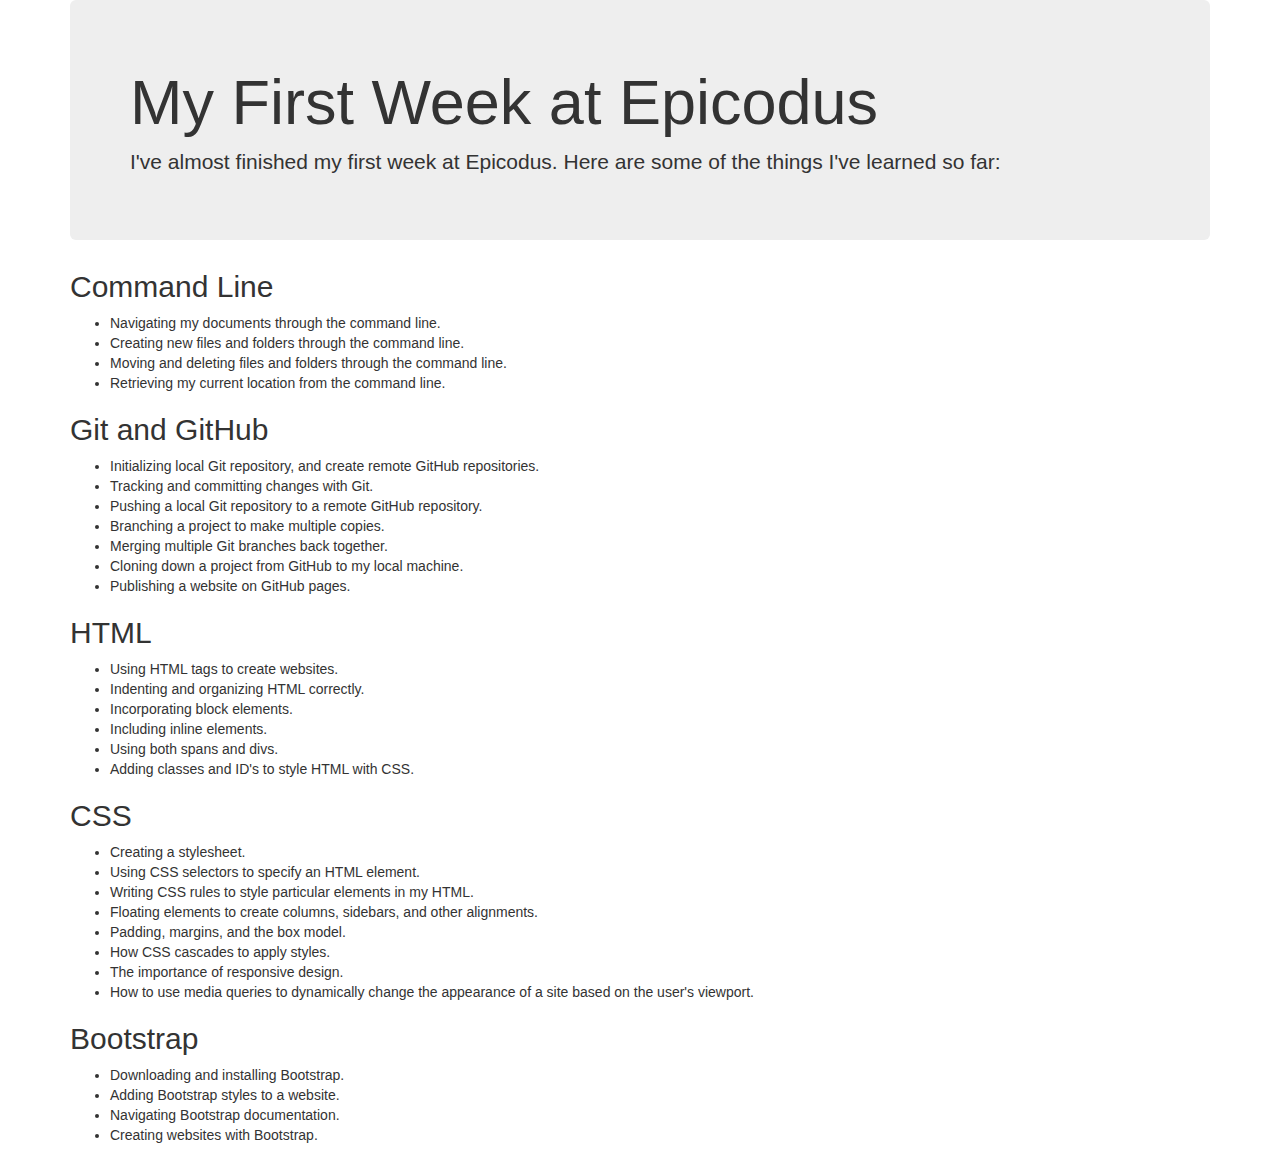
==== index.html @ 7ffda4b0 "added bootstrap css file, container and jumbotron classes" ====
<!DOCTYPE html>
<html>
  <head>
    <title>My First Week at Epicodus</title>
    <link href="css/bootstrap.css" rel="stylesheet" type="text/css"> 
    <link href="css/styles.css" rel="stylesheet" type="text/css" media="all">
  </head>
  <body>
    <div class="container">
      <div class="jumbotron">
        <h1>My First Week at Epicodus</h1>
        <p>I've almost finished my first week at Epicodus. Here are some of the things I've learned so far:
        </p> 
        </div>
    <h2>Command Line</h2>
    <ul>
      <li>Navigating my documents through the command line.</li>
      <li>Creating new files and folders through the command line.</li>
      <li>Moving and deleting files and folders through the command line.</li>
      <li>Retrieving my current location from the command line.</li>
    </ul>
    <h2>Git and GitHub</h2>
    <ul>
      <li>Initializing local Git repository, and create remote GitHub repositories.</li>
      <li>Tracking and committing changes with Git.</li>
      <li>Pushing a local Git repository to a remote GitHub repository.</li>
      <li>Branching a project to make multiple copies.</li>
      <li>Merging multiple Git branches back together.</li>
      <li>Cloning down a project from GitHub to my local machine.</li>
      <li>Publishing a website on GitHub pages.</li>
    </ul>
    <h2>HTML</h2>
    <ul>
      <li>Using HTML tags to create websites.</li>
      <li>Indenting and organizing HTML correctly.</li>
      <li>Incorporating block elements.</li>
      <li>Including inline elements.</li>
      <li>Using both spans and divs.</li>
      <li>Adding classes and ID's to style HTML with CSS.</li>
    </ul>
    <h2>CSS</h2>
    <ul>
      <li>Creating a stylesheet.</li>
      <li>Using CSS selectors to specify an HTML element.</li>
      <li>Writing CSS rules to style particular elements in my HTML.</li>
      <li>Floating elements to create columns, sidebars, and other alignments.</li>
      <li>Padding, margins, and the box model.</li>
      <li>How CSS cascades to apply styles.</li>
      <li>The importance of responsive design.</li>
      <li>How to use media queries to dynamically change the appearance of a site based on the user's viewport.</li>
    </ul>
    <h2>Bootstrap</h2>
    <ul>
      <li>Downloading and installing Bootstrap.</li>
      <li>Adding Bootstrap styles to a website.</li>
      <li>Navigating Bootstrap documentation.</li>
      <li>Creating websites with Bootstrap.</li>
    </ul> 
    </div>
  </body>
</html>
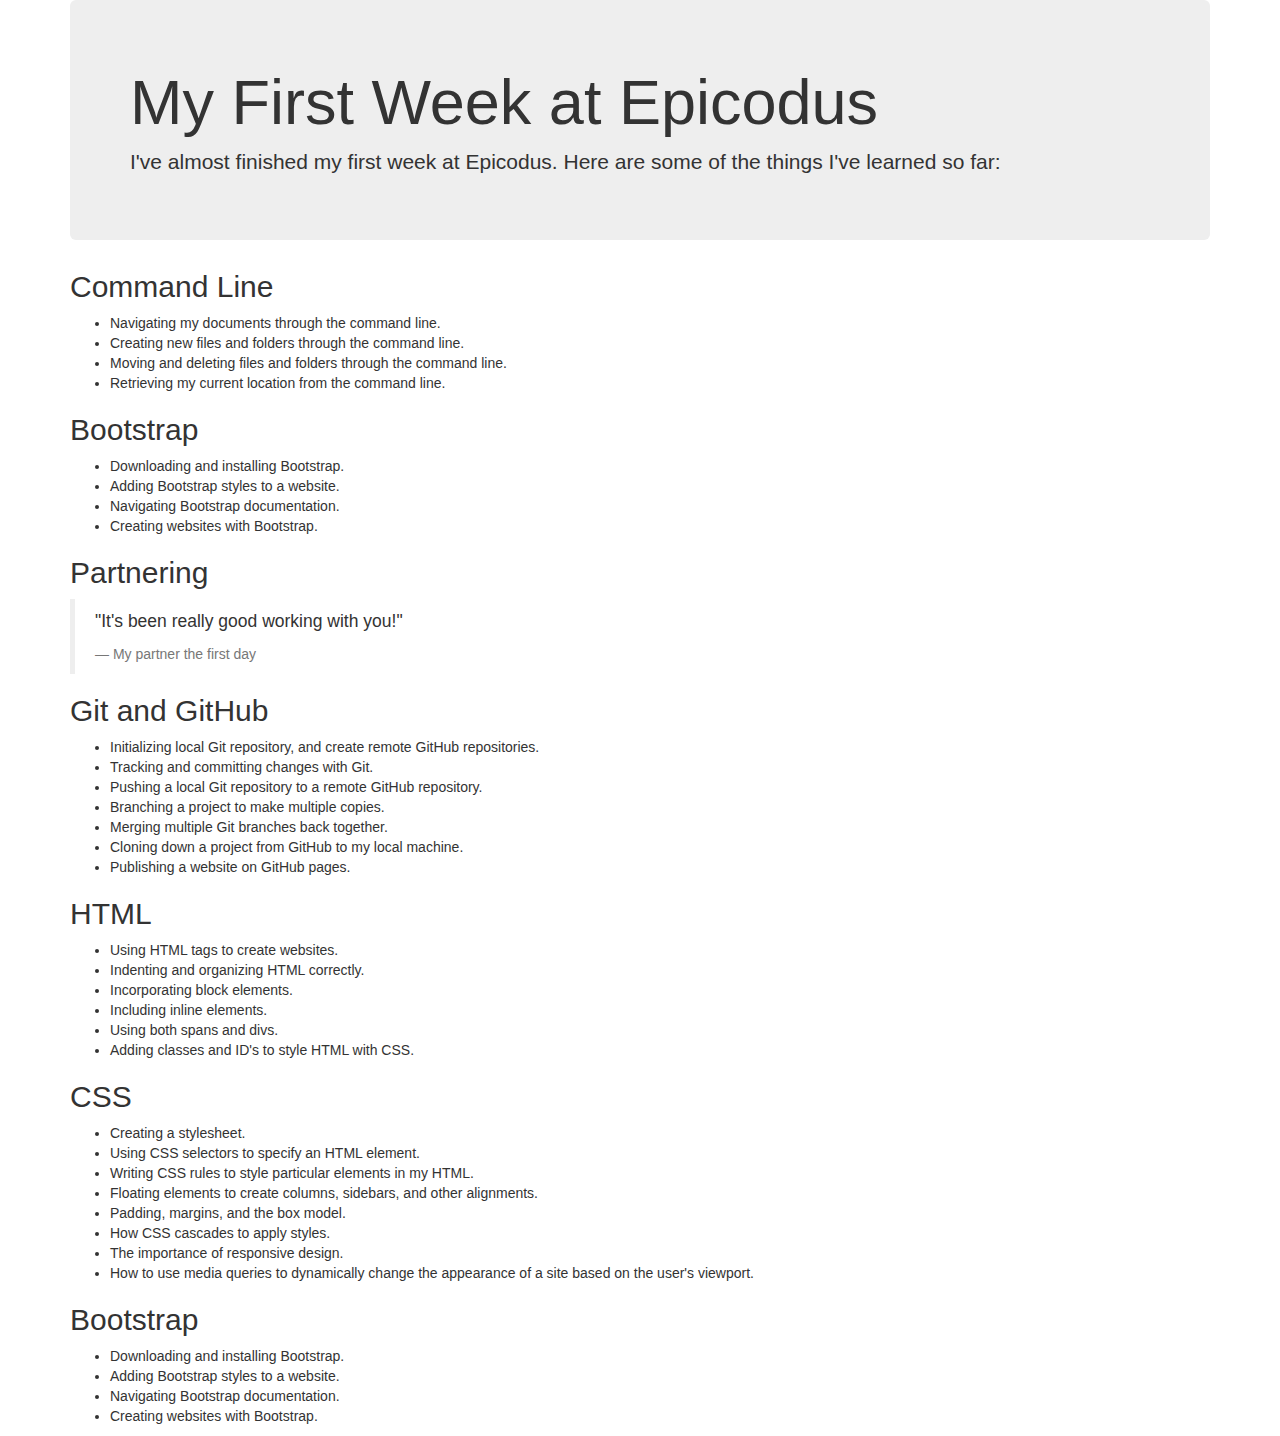
==== commit c6e983bd: "added partnering blockquote" ====
--- a/index.html
+++ b/index.html
@@ -19,6 +19,18 @@
       <li>Moving and deleting files and folders through the command line.</li>
       <li>Retrieving my current location from the command line.</li>
     </ul>
+    <h2>Bootstrap</h2>
+    <ul>
+      <li>Downloading and installing Bootstrap.</li>
+      <li>Adding Bootstrap styles to a website.</li>
+      <li>Navigating Bootstrap documentation.</li>
+      <li>Creating websites with Bootstrap.</li>
+    </ul>
+    <h2>Partnering</h2>
+    <blockquote>
+      <p>"It's been really good working with you!"</p>
+      <footer>My partner the first day</footer>
+    </blockquote>
     <h2>Git and GitHub</h2>
     <ul>
       <li>Initializing local Git repository, and create remote GitHub repositories.</li>
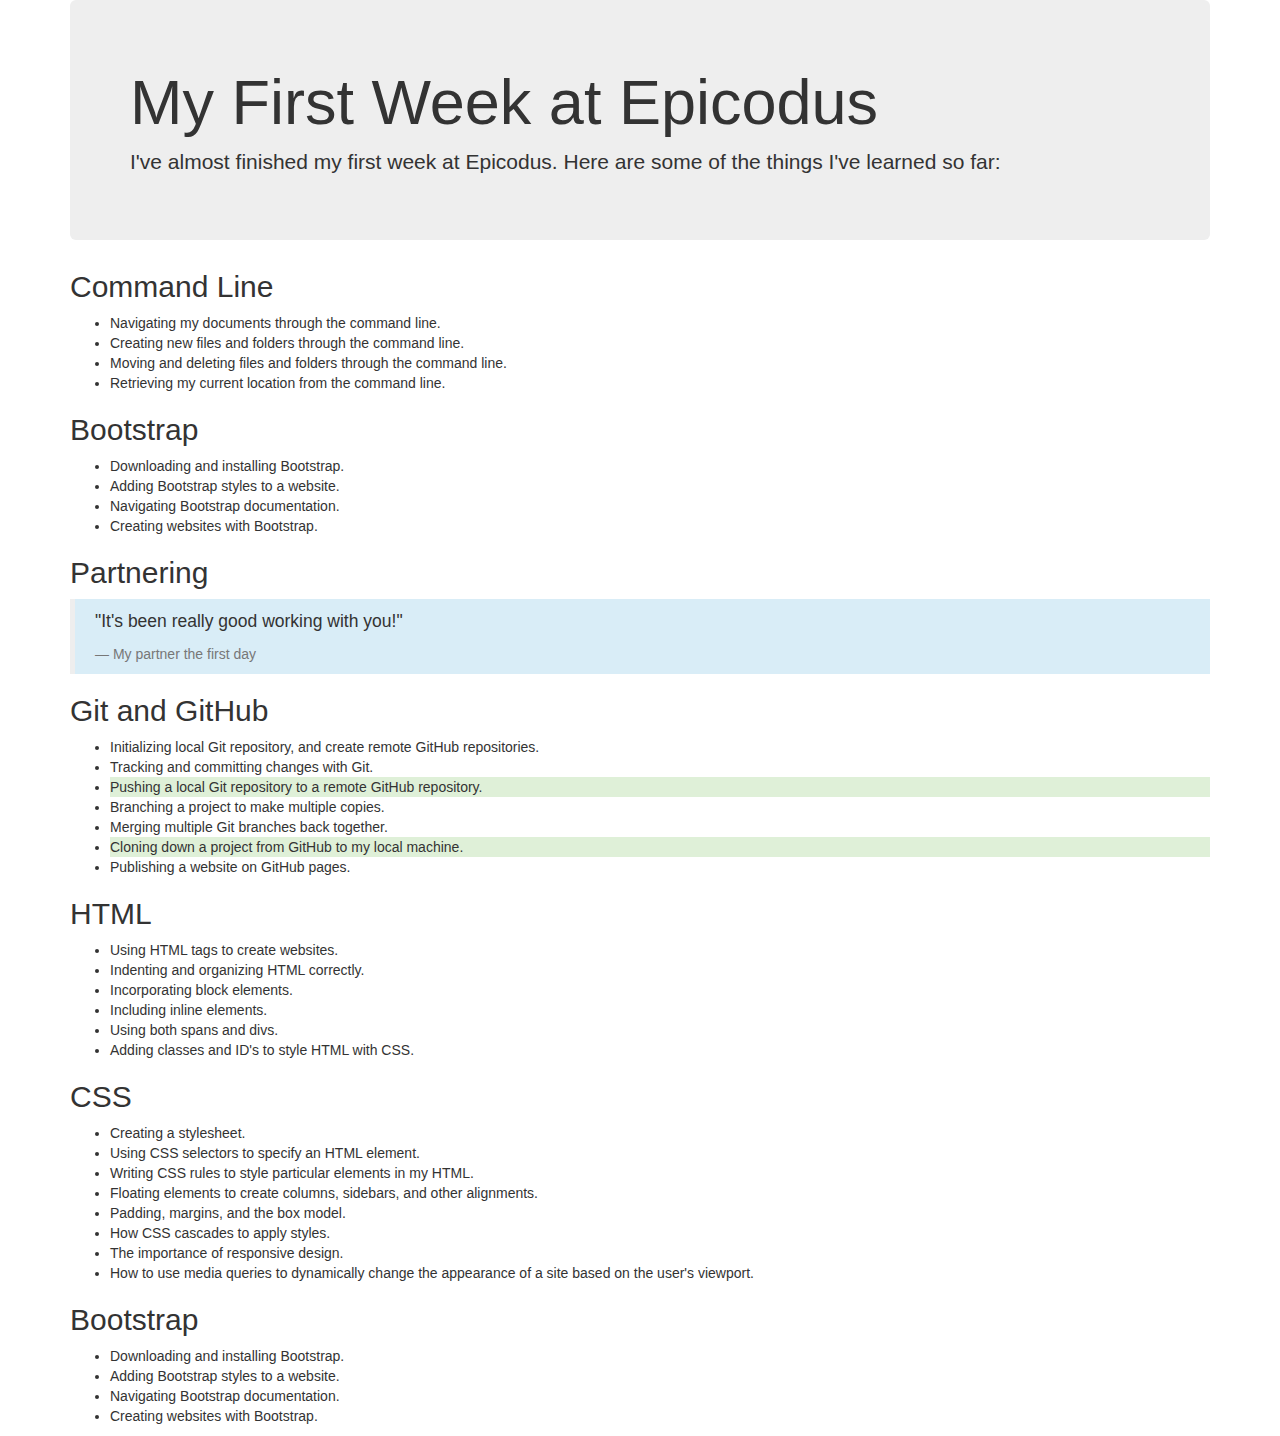
==== commit 2069ca84: "added partnering blockquote class bg-info to add blue box and success class to highlight a few list " ====
--- a/index.html
+++ b/index.html
@@ -27,18 +27,19 @@
       <li>Creating websites with Bootstrap.</li>
     </ul>
     <h2>Partnering</h2>
-    <blockquote>
+    <blockquote class="bg-info">
       <p>"It's been really good working with you!"</p>
       <footer>My partner the first day</footer>
     </blockquote>
+    
     <h2>Git and GitHub</h2>
     <ul>
       <li>Initializing local Git repository, and create remote GitHub repositories.</li>
       <li>Tracking and committing changes with Git.</li>
-      <li>Pushing a local Git repository to a remote GitHub repository.</li>
+      <li class="bg-success">Pushing a local Git repository to a remote GitHub repository.</li>
       <li>Branching a project to make multiple copies.</li>
       <li>Merging multiple Git branches back together.</li>
-      <li>Cloning down a project from GitHub to my local machine.</li>
+      <li class="bg-success">Cloning down a project from GitHub to my local machine.</li>
       <li>Publishing a website on GitHub pages.</li>
     </ul>
     <h2>HTML</h2>
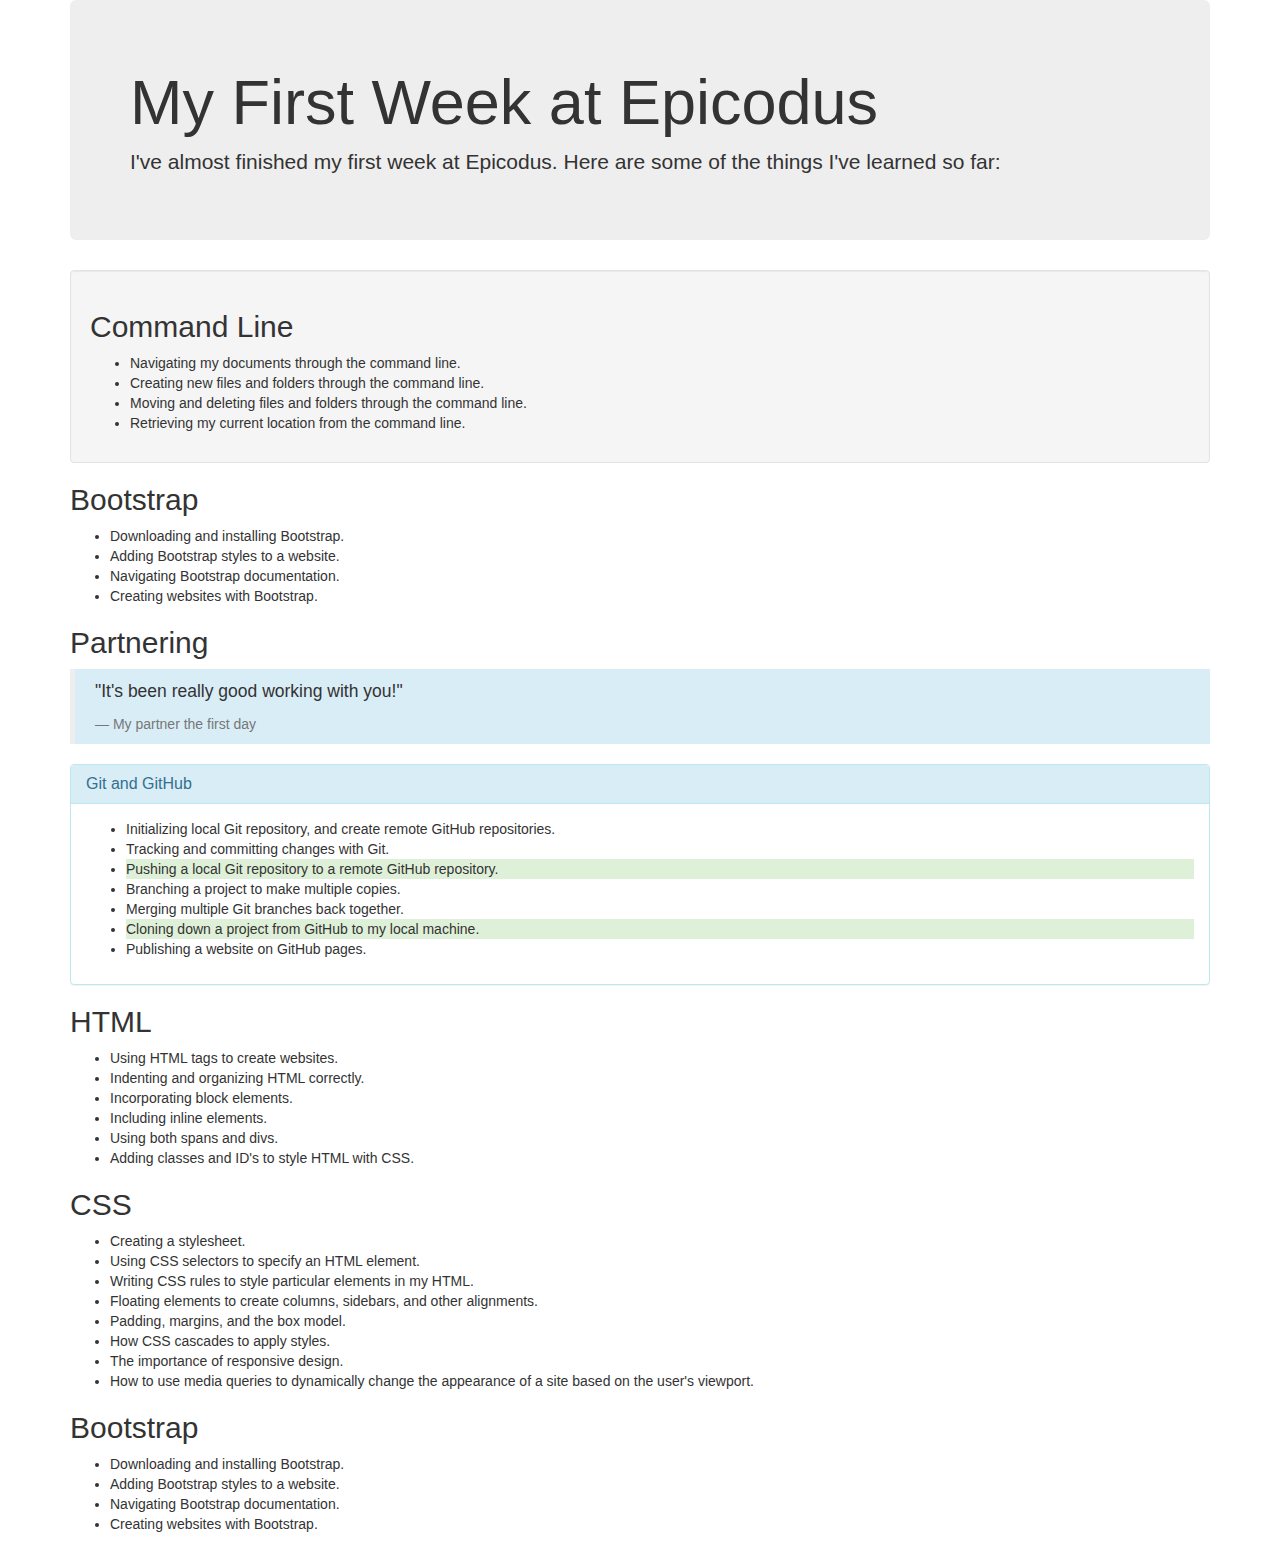
==== commit bacc7924: "add more bootstrap base classes and their helpers" ====
--- a/index.html
+++ b/index.html
@@ -12,6 +12,7 @@
         <p>I've almost finished my first week at Epicodus. Here are some of the things I've learned so far:
         </p> 
         </div>
+ <div class="well">
     <h2>Command Line</h2>
     <ul>
       <li>Navigating my documents through the command line.</li>
@@ -19,6 +20,8 @@
       <li>Moving and deleting files and folders through the command line.</li>
       <li>Retrieving my current location from the command line.</li>
     </ul>
+  </div>
+
     <h2>Bootstrap</h2>
     <ul>
       <li>Downloading and installing Bootstrap.</li>
@@ -32,7 +35,11 @@
       <footer>My partner the first day</footer>
     </blockquote>
     
-    <h2>Git and GitHub</h2>
+    <div class="panel panel-info">
+      <div class="panel-heading">
+    <h2 class="panel-title">Git and GitHub</h2>
+      </div>
+      <div class="panel-body">
     <ul>
       <li>Initializing local Git repository, and create remote GitHub repositories.</li>
       <li>Tracking and committing changes with Git.</li>
@@ -42,7 +49,9 @@
       <li class="bg-success">Cloning down a project from GitHub to my local machine.</li>
       <li>Publishing a website on GitHub pages.</li>
     </ul>
-    <h2>HTML</h2>
+      </div>
+     </div> 
+      <h2>HTML</h2>
     <ul>
       <li>Using HTML tags to create websites.</li>
       <li>Indenting and organizing HTML correctly.</li>
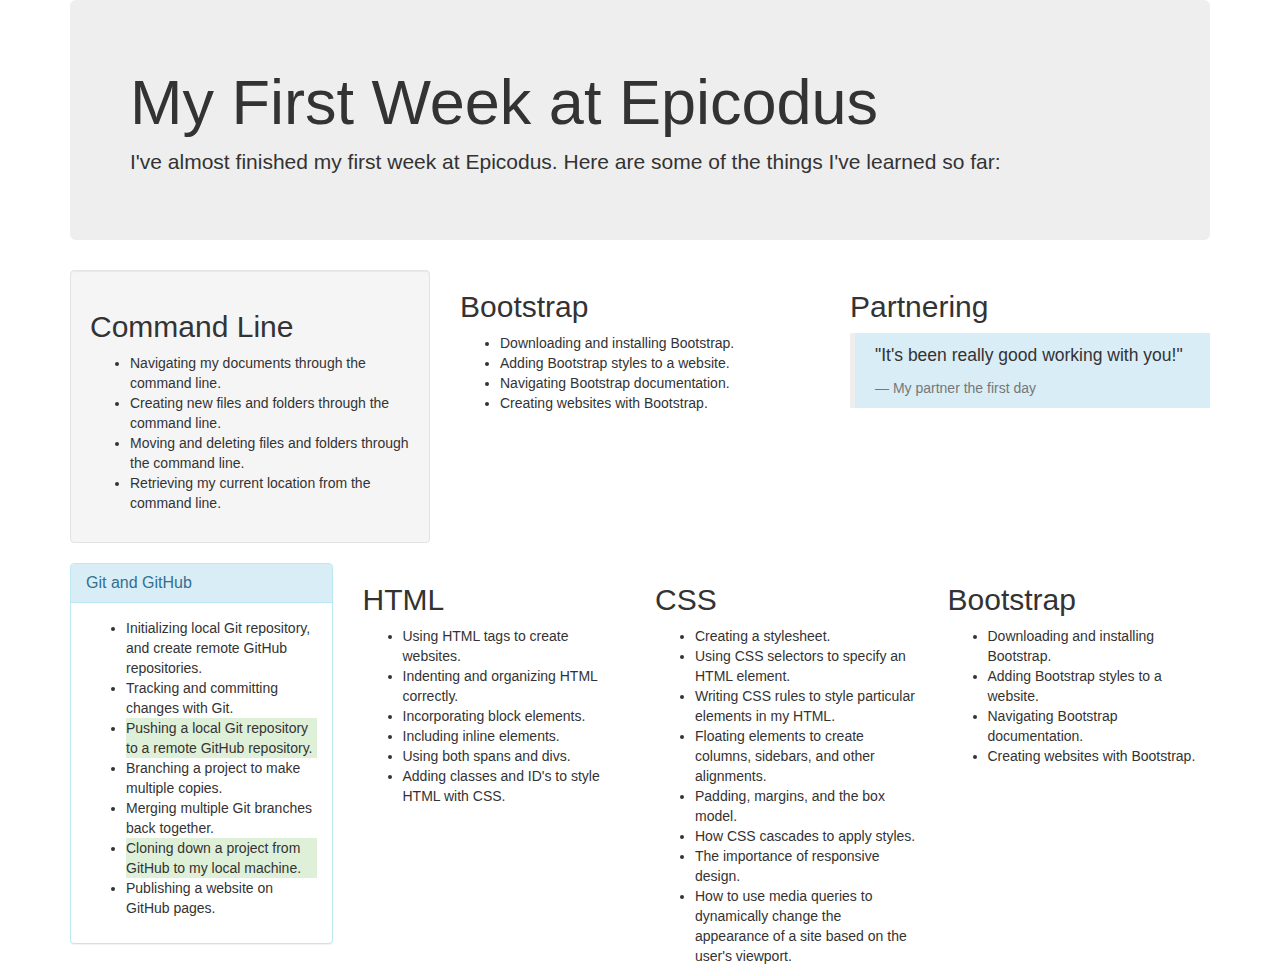
==== commit 3f0a4906: "added 2 rows, one with 3 columns and the other with 4 columns." ====
--- a/index.html
+++ b/index.html
@@ -2,7 +2,7 @@
 <html>
   <head>
     <title>My First Week at Epicodus</title>
-    <link href="css/bootstrap.css" rel="stylesheet" type="text/css"> 
+    <link href="css/bootstrap.css" rel="stylesheet" type="text/css" media="all"> 
     <link href="css/styles.css" rel="stylesheet" type="text/css" media="all">
   </head>
   <body>
@@ -11,8 +11,11 @@
         <h1>My First Week at Epicodus</h1>
         <p>I've almost finished my first week at Epicodus. Here are some of the things I've learned so far:
         </p> 
-        </div>
- <div class="well">
+      </div>
+  
+   <div class="row"> 
+   <div class="col-md-4">
+    <div class="well">
     <h2>Command Line</h2>
     <ul>
       <li>Navigating my documents through the command line.</li>
@@ -21,7 +24,9 @@
       <li>Retrieving my current location from the command line.</li>
     </ul>
   </div>
+   </div>
 
+   <div class="col-md-4">
     <h2>Bootstrap</h2>
     <ul>
       <li>Downloading and installing Bootstrap.</li>
@@ -29,12 +34,18 @@
       <li>Navigating Bootstrap documentation.</li>
       <li>Creating websites with Bootstrap.</li>
     </ul>
+   </div>
+
+    <div class="col-md-4">
     <h2>Partnering</h2>
     <blockquote class="bg-info">
       <p>"It's been really good working with you!"</p>
       <footer>My partner the first day</footer>
     </blockquote>
-    
+    </div>
+</div>
+    <div class="row">
+    <div class="col-md-3">
     <div class="panel panel-info">
       <div class="panel-heading">
     <h2 class="panel-title">Git and GitHub</h2>
@@ -51,6 +62,9 @@
     </ul>
       </div>
      </div> 
+     </div> 
+
+     <div class="col-md-3">
       <h2>HTML</h2>
     <ul>
       <li>Using HTML tags to create websites.</li>
@@ -59,7 +73,10 @@
       <li>Including inline elements.</li>
       <li>Using both spans and divs.</li>
       <li>Adding classes and ID's to style HTML with CSS.</li>
-    </ul>
+    </ul> 
+    </div>
+
+      <div class="col-md-3">
     <h2>CSS</h2>
     <ul>
       <li>Creating a stylesheet.</li>
@@ -71,6 +88,9 @@
       <li>The importance of responsive design.</li>
       <li>How to use media queries to dynamically change the appearance of a site based on the user's viewport.</li>
     </ul>
+    </div>
+    
+    <div class="col-md-3">
     <h2>Bootstrap</h2>
     <ul>
       <li>Downloading and installing Bootstrap.</li>
